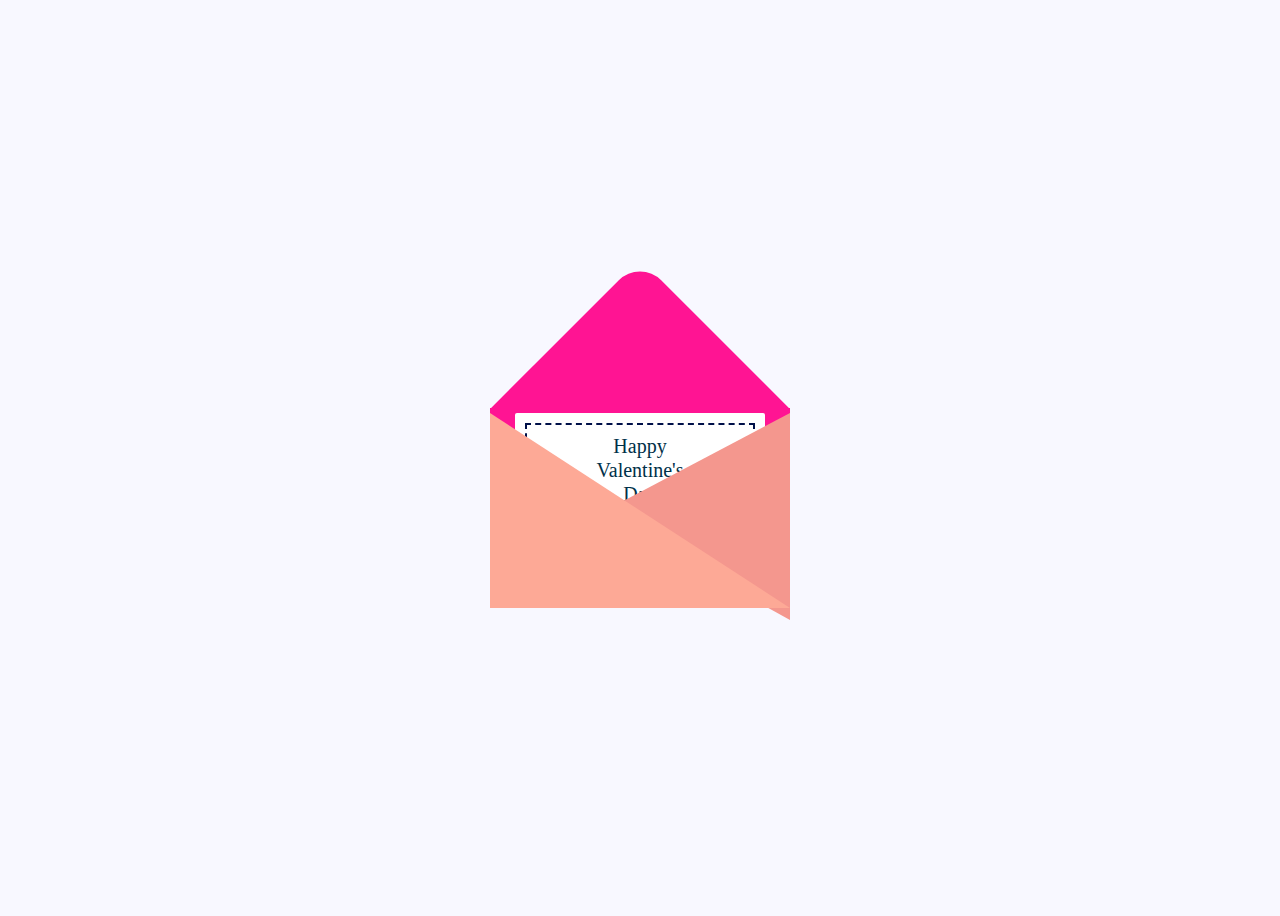
==== index.html @ 32fe6566 "18:47 28/01" ====
<!doctype html>
<html lang="en">
<head>
    <meta charset="UTF-8">
    <meta name="viewport"
          content="width=device-width, user-scalable=no, initial-scale=1.0, maximum-scale=1.0, minimum-scale=1.0">
    <meta http-equiv="X-UA-Compatible" content="ie=edge">
    <link rel="stylesheet" href="styles/start.css">
    <title>Valentine Card</title>

</head>
<body>

<div class="container">
        <div class="valentines">
        <div class="envelope" onclick="window.location.href='templates/main.html'">
        <div class="card">
            <div class="text">
                Happy<br> Valentine's <br> Day
            </div>
            <div class="heart"></div>
        </div>
        </div>
        <div class="front"></div>
    </div>
</div>
</body>
</html>
---- styles/start.css ----
body{
    display: grid;
    place-items: center;
    min-height: 100vh;
    background: ghostwhite;

}
.container{
    position: relative;

}

.valentines{
    position: relative;
    top: 50px;
    cursor: pointer;
    animation: up 3s linear infinite;
}

.envelope{
    position: relative;
    width: 300px;
    height: 200px;
    background: deeppink;
    display: grid;
    place-items: center;

}

.envelope::before{
    content: '';
    position: absolute;
    width: 212px;
    height: 212px;
    background: deeppink;
    transform: rotate(45deg);
    top: -105px;
    left: 44px;
    border-radius: 30px 0 0 0;

}
.front{
    position: absolute;
    border-right: 180px solid #f4978e;
    border-top: 95px solid transparent;
    border-bottom: 100px solid transparent;
    left: 120px;
    top: 5px;
    width: 0;
    height: 12px;
    z-index: 10;

}

.front::before{
    position: absolute;
    content: '';
    border-left: 300px solid #fda996;
    border-top:195px solid transparent;
    left: -120px;
    top: -95px;

}

.card{
    position: relative;
    width: 250px;
    height: 190px;
    background: #fff;
    border-radius: 2px;
    display: grid;
    place-items: center;
    transition: 1s;

}

.card::before{
    content: '';
    position: absolute;
    top: 10px;
    left: 10px;
    right: 10px;
    bottom: 10px;
    border: 2px solid #001049;
    border-style: dashed;

}
.valentines:hover .card{
    transform: translateY(-100px);

}

.card .text{
    font-family: 'Brush Script MT',cursive;
    font-size: 20px;
    text-align: center;
    line-height: 24px;
    color: #003049;

}
.card .heart{
    position: relative;
    width: 35px;
    height: 35px;
    background: red;
    bottom: 20px;
    transform: rotate(45deg);
    border-radius: 50% 0 0 50%;

}

.card .heart::before{
    content: '';
    position: absolute;
    width: 100%;
    height: 100%;
    background: red;
    border-radius: 0 50% 50% 0;
    right: 0;
    transform: rotate(-90deg);
    transform-origin: top;

}

.card .heart::after{
    content: '';
    position: absolute;
    width: 100%;
    height: 100%;
    background: red;
    right: -18px;


}
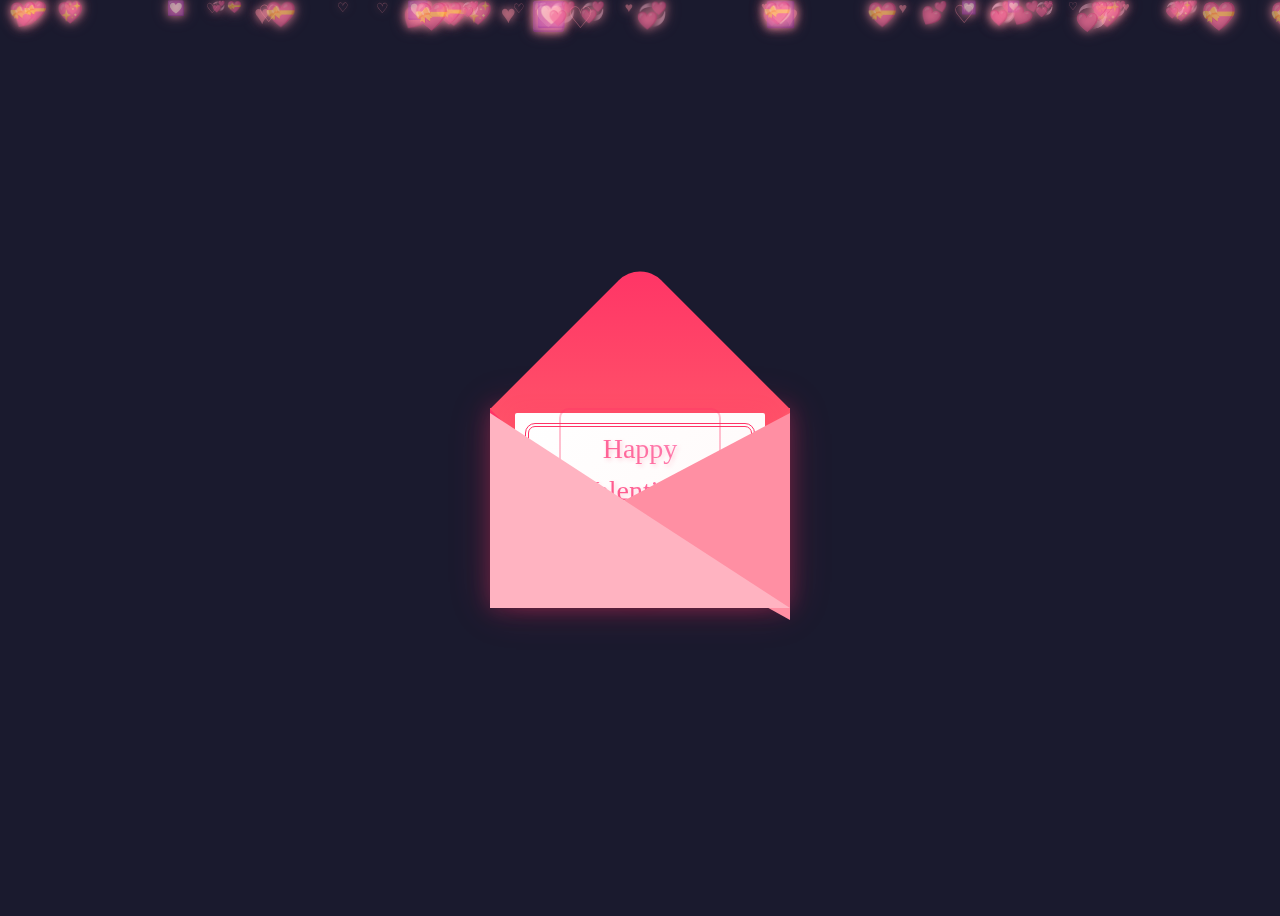
==== commit cef7d16d: "main.html" ====
--- a/index.html
+++ b/index.html
@@ -7,13 +7,298 @@
     <meta http-equiv="X-UA-Compatible" content="ie=edge">
     <link rel="stylesheet" href="styles/start.css">
     <title>Valentine Card</title>
-
+    <style>
+        .fade-out {
+            animation: fadeOut 2.5s ease-in-out;
+        }
+        
+        @keyframes fadeOut {
+            0% { 
+                opacity: 1;
+                transform: scale(1);
+            }
+            50% {
+                opacity: 0.8;
+                transform: scale(1.1) rotate(2deg);
+            }
+            100% { 
+                opacity: 0;
+                transform: scale(0.95) rotate(-2deg);
+            }
+        }
+
+        .hearts-transition {
+            position: fixed;
+            top: 0;
+            left: 0;
+            width: 100%;
+            height: 100%;
+            pointer-events: none;
+            z-index: 9999;
+        }
+
+        .floating-heart {
+            position: absolute;
+            font-size: 36px;
+            color: #ff8fa3;
+            text-shadow: 
+                0 0 10px rgba(255, 143, 163, 0.8),
+                0 0 20px rgba(255, 143, 163, 0.5);
+            animation: floatHeart 2.5s ease-in-out;
+        }
+
+        @keyframes floatHeart {
+            0% {
+                transform: translateY(100vh) scale(0);
+                opacity: 0;
+            }
+            50% {
+                opacity: 1;
+                transform: translateY(50vh) scale(2);
+            }
+            100% {
+                transform: translateY(-100px) scale(1.8);
+                opacity: 0;
+            }
+        }
+
+        /* Sparkle effect around envelope */
+        .sparkle {
+            position: absolute;
+            width: 4px;
+            height: 4px;
+            border-radius: 50%;
+            background-color: #ffd700;
+            box-shadow: 0 0 5px #ffd700;
+            animation: sparkle 1.5s infinite;
+            opacity: 0;
+        }
+
+        @keyframes sparkle {
+            0% { transform: scale(0); opacity: 0; }
+            50% { transform: scale(1); opacity: 1; }
+            100% { transform: scale(0); opacity: 0; }
+        }
+
+        /* Hover effect on envelope */
+        .envelope {
+            transition: transform 0.3s ease;
+            background: linear-gradient(135deg, #ff3366, #ff6b6b);
+            box-shadow: 
+                0 0 20px rgba(255, 51, 102, 0.3),
+                0 0 40px rgba(255, 51, 102, 0.2);
+            animation: pulseEnvelope 2s infinite ease-in-out;
+        }
+
+        .envelope::before {
+            background: linear-gradient(135deg, #ff3366, #ff6b6b);
+        }
+
+        @keyframes pulseEnvelope {
+            0% {
+                transform: scale(1);
+                box-shadow: 
+                    0 0 20px rgba(255, 51, 102, 0.3),
+                    0 0 40px rgba(255, 51, 102, 0.2);
+            }
+            50% {
+                transform: scale(1.02);
+                box-shadow: 
+                    0 0 30px rgba(255, 51, 102, 0.4),
+                    0 0 60px rgba(255, 51, 102, 0.3);
+            }
+            100% {
+                transform: scale(1);
+                box-shadow: 
+                    0 0 20px rgba(255, 51, 102, 0.3),
+                    0 0 40px rgba(255, 51, 102, 0.2);
+            }
+        }
+
+        /* Subtle background animation */
+        .background-hearts {
+            position: fixed;
+            top: 0;
+            left: 0;
+            width: 100%;
+            height: 100%;
+            pointer-events: none;
+            z-index: -1;
+        }
+
+        .bg-heart {
+            position: absolute;
+            color: rgba(255, 143, 163, 0.4);
+            font-size: 24px;
+            text-shadow: 
+                0 0 8px rgba(255, 143, 163, 0.6),
+                0 0 16px rgba(255, 143, 163, 0.4);
+            animation: floatUpSlowly 15s linear infinite;
+        }
+
+        @keyframes floatUpSlowly {
+            from { transform: translateY(100vh) rotate(0deg); }
+            to { transform: translateY(-100vh) rotate(360deg); }
+        }
+
+        /* Sweet message below envelope */
+        .hint-message {
+            position: absolute;
+            bottom: 20px;
+            left: 50%;
+            transform: translateX(-50%);
+            font-family: 'Courier New', cursive;
+            color: #ff8fa3;
+            text-shadow: 0 0 5px rgba(255, 143, 163, 0.3);
+            opacity: 0;
+            animation: pulseText 2s infinite;
+        }
+
+        @keyframes pulseText {
+            0% { opacity: 0; }
+            50% { opacity: 0.7; }
+            100% { opacity: 0; }
+        }
+
+        /* Change background color to a soft dark color */
+        body {
+            background-color: #1a1a2e;  /* Dark blue-ish background */
+        }
+
+        /* Make the heart in the card brighter too */
+        .card .heart {
+            box-shadow: 
+                0 0 15px rgba(255, 0, 0, 0.5),
+                0 0 30px rgba(255, 0, 0, 0.3);
+        }
+
+        /* Beautify the card text */
+        .card .text {
+            font-family: 'Brush Script MT', cursive;
+            font-size: 28px;  /* Increased size */
+            text-align: center;
+            line-height: 1.5;
+            background: linear-gradient(45deg, #ff3366, #ff99cc);
+            -webkit-background-clip: text;
+            -webkit-text-fill-color: transparent;
+            text-shadow: 2px 2px 4px rgba(255, 51, 102, 0.2);
+            animation: pulseText 2s infinite;
+            padding: 15px;
+            position: relative;
+            z-index: 1;
+        }
+
+        /* Add decorative border around text */
+        .card .text::before {
+            content: '';
+            position: absolute;
+            top: -5px;
+            left: -5px;
+            right: -5px;
+            bottom: -5px;
+            border: 2px solid #ff3366;
+            border-radius: 10px;
+            opacity: 0.3;
+            animation: pulseBorder 2s infinite;
+        }
+
+        /* Pulsing animation for text */
+        @keyframes pulseText {
+            0% {
+                transform: scale(1);
+                filter: brightness(1);
+            }
+            50% {
+                transform: scale(1.05);
+                filter: brightness(1.2);
+            }
+            100% {
+                transform: scale(1);
+                filter: brightness(1);
+            }
+        }
+
+        /* Pulsing animation for border */
+        @keyframes pulseBorder {
+            0% {
+                transform: scale(1);
+                opacity: 0.3;
+            }
+            50% {
+                transform: scale(1.1);
+                opacity: 0.6;
+            }
+            100% {
+                transform: scale(1);
+                opacity: 0.3;
+            }
+        }
+
+        /* Add small hearts around text */
+        .card .text::after {
+            content: '♥';
+            position: absolute;
+            font-size: 14px;
+            color: #ff3366;
+            animation: rotateMiniHeart 3s linear infinite;
+        }
+
+        @keyframes rotateMiniHeart {
+            0% { transform: rotate(0deg) translateX(50px) rotate(0deg); }
+            100% { transform: rotate(360deg) translateX(50px) rotate(-360deg); }
+        }
+
+        /* Make the card more elegant */
+        .card {
+            background: linear-gradient(135deg, #fff, #fff8f8);
+            box-shadow: 0 0 20px rgba(255, 51, 102, 0.2);
+        }
+
+        .card::before {
+            border: 2px solid #ff3366;
+            border-style: double;
+            border-width: 4px;
+            border-radius: 10px;
+            animation: glowBorder 2s infinite;
+        }
+
+        @keyframes glowBorder {
+            0% { box-shadow: 0 0 5px rgba(255, 51, 102, 0.2); }
+            50% { box-shadow: 0 0 15px rgba(255, 51, 102, 0.4); }
+            100% { box-shadow: 0 0 5px rgba(255, 51, 102, 0.2); }
+        }
+
+        /* Enhance the front flap */
+        .front {
+            border-right: 180px solid #ff8fa3;
+        }
+
+        .front::before {
+            border-left: 300px solid #ffb3c1;
+        }
+
+        /* Add sparkle effect around envelope */
+        .sparkle {
+            box-shadow: 0 0 10px #ffd700, 0 0 20px #ffd700;
+            animation: sparkle 1.5s infinite;
+        }
+
+        /* Hover effect enhancement */
+        .envelope:hover {
+            transform: scale(1.05);
+            box-shadow: 
+                0 0 40px rgba(255, 51, 102, 0.5),
+                0 0 80px rgba(255, 51, 102, 0.3);
+            cursor: pointer;
+        }
+    </style>
 </head>
 <body>
 
+<div class="background-hearts"></div>
 <div class="container">
-        <div class="valentines">
-        <div class="envelope" onclick="window.location.href='templates/main.html'">
+    <div class="valentines">
+        <div class="envelope" onclick="handleClick(event)">
         <div class="card">
             <div class="text">
                 Happy<br> Valentine's <br> Day
@@ -23,6 +308,82 @@
         </div>
         <div class="front"></div>
     </div>
+    <div class="hint-message">Click the envelope... ♥</div>
 </div>
+
+<script>
+    function createHeart() {
+        const heart = document.createElement('div');
+        heart.className = 'floating-heart';
+        heart.innerHTML = '❤';
+        heart.style.left = Math.random() * 100 + 'vw';
+        return heart;
+    }
+
+    function handleClick(event) {
+        const container = document.querySelector('.container');
+        container.classList.add('fade-out');
+        
+        const heartsContainer = document.createElement('div');
+        heartsContainer.className = 'hearts-transition';
+        document.body.appendChild(heartsContainer);
+        
+        // Increased number of hearts significantly
+        for (let i = 0; i < 50; i++) {  // Increased from 25 to 50
+            setTimeout(() => {
+                const heart = createHeart();
+                heartsContainer.appendChild(heart);
+                setTimeout(() => heart.remove(), 2500);
+            }, i * 100);  // Decreased delay between hearts from 150ms to 100ms
+        }
+
+        setTimeout(() => {
+            window.location.href = 'templates/main.html';
+        }, 2400);
+    }
+
+    // Add background floating hearts
+    function createBackgroundHearts() {
+        const container = document.querySelector('.background-hearts');
+        const heartSymbols = ['♥', '♡', '💖', '💕', '💞', '💟', '💝'];
+        const numberOfHearts = 60;  // Increased from 15 to 30
+
+        for(let i = 0; i < numberOfHearts; i++) {
+            const heart = document.createElement('div');
+            heart.className = 'bg-heart';
+            heart.innerHTML = heartSymbols[Math.floor(Math.random() * heartSymbols.length)];
+            heart.style.left = `${Math.random() * 100}vw`;
+            heart.style.fontSize = `${Math.random() * 20 + 10}px`;
+            heart.style.animationDelay = `${Math.random() * 15}s`;
+            container.appendChild(heart);
+        }
+    }
+
+    // Add sparkles around envelope
+    function createSparkles() {
+        const envelope = document.querySelector('.envelope');
+        const numberOfSparkles = 12;
+        
+        for(let i = 0; i < numberOfSparkles; i++) {
+            const sparkle = document.createElement('div');
+            sparkle.className = 'sparkle';
+            const angle = (i / numberOfSparkles) * 360;
+            const radius = 100;
+            const x = radius * Math.cos(angle * Math.PI / 180);
+            const y = radius * Math.sin(angle * Math.PI / 180);
+            
+            sparkle.style.left = `calc(50% + ${x}px)`;
+            sparkle.style.top = `calc(50% + ${y}px)`;
+            sparkle.style.animationDelay = `${i * 0.1}s`;
+            envelope.appendChild(sparkle);
+        }
+    }
+
+    // Initialize everything
+    window.addEventListener('load', () => {
+        createBackgroundHearts();
+        createSparkles();
+    });
+</script>
 </body>
 </html>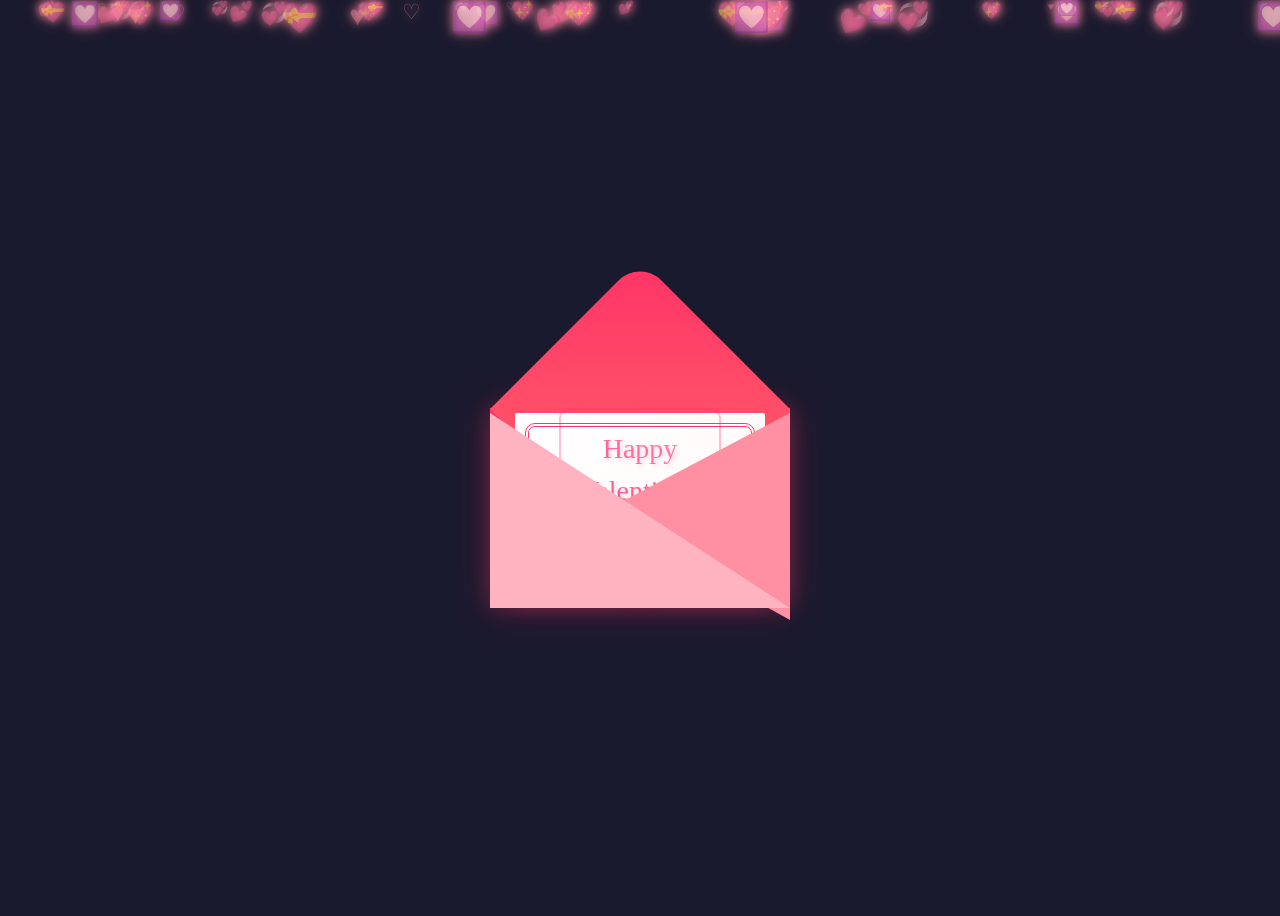
==== commit 61ca6216: "15:34 29/01" ====
--- a/index.html
+++ b/index.html
@@ -328,18 +328,22 @@
         heartsContainer.className = 'hearts-transition';
         document.body.appendChild(heartsContainer);
         
-        // Increased number of hearts significantly
-        for (let i = 0; i < 50; i++) {  // Increased from 25 to 50
+        // Create a heart tunnel effect
+        for (let i = 0; i < 100; i++) {  // Increased hearts for tunnel effect
             setTimeout(() => {
                 const heart = createHeart();
+                heart.style.transform = `translateZ(${i * 10}px)`;
+                heart.style.fontSize = `${36 + i/2}px`; // Hearts get bigger
                 heartsContainer.appendChild(heart);
-                setTimeout(() => heart.remove(), 2500);
-            }, i * 100);  // Decreased delay between hearts from 150ms to 100ms
-        }
-
+            }, i * 50);
+        }
+
+        // Store transition state in sessionStorage
+        sessionStorage.setItem('pageTransition', 'true');
+        
         setTimeout(() => {
             window.location.href = 'templates/main.html';
-        }, 2400);
+        }, 2000);  // Slightly shorter to prevent pause
     }
 
     // Add background floating hearts
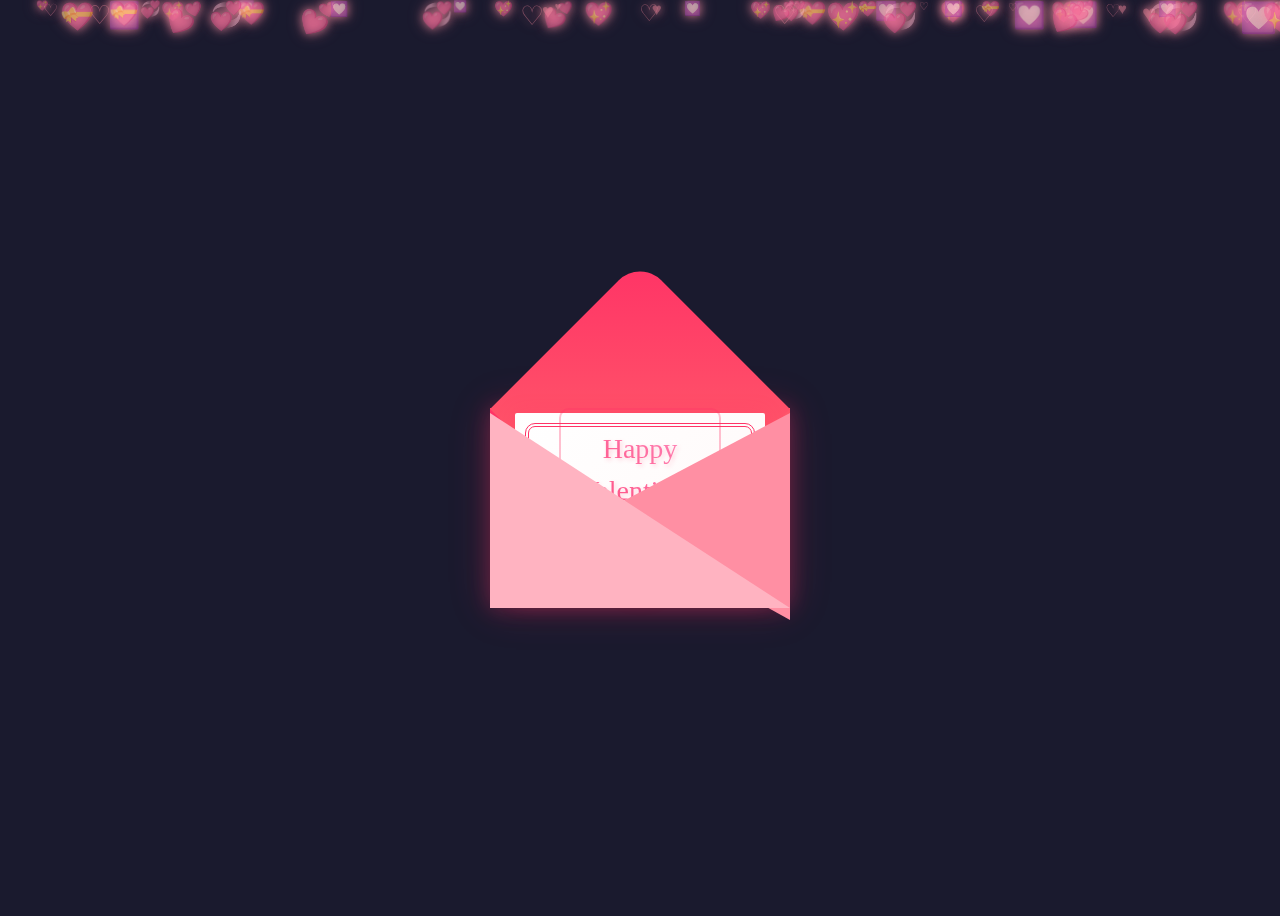
==== commit 4dabe9a5: "16:11 30/01" ====
--- a/index.html
+++ b/index.html
@@ -342,7 +342,7 @@
         sessionStorage.setItem('pageTransition', 'true');
         
         setTimeout(() => {
-            window.location.href = 'templates/main.html';
+            window.location.href = 'templates/handshake.html';
         }, 2000);  // Slightly shorter to prevent pause
     }
 
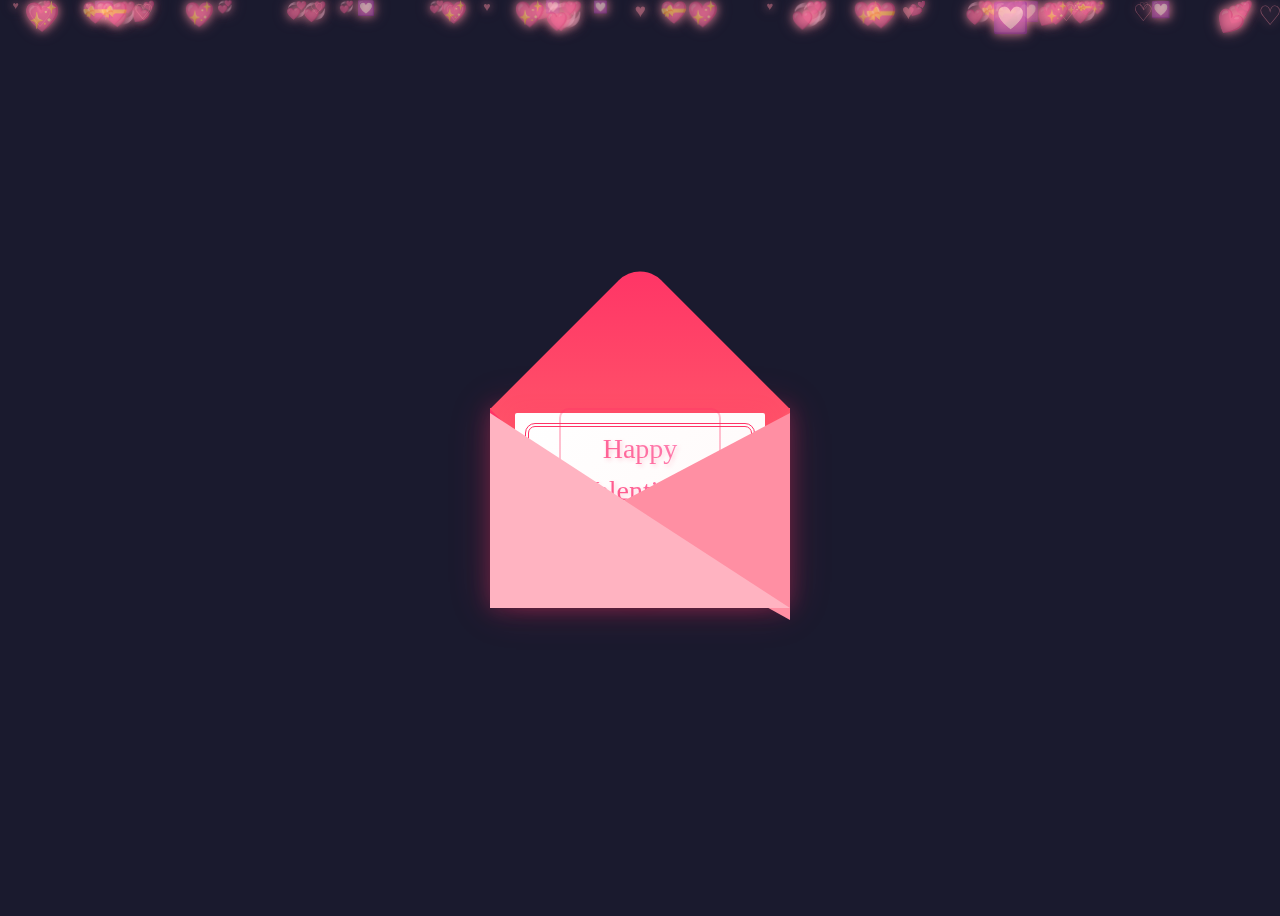
==== commit aa63241d: "01:43 06/02" ====
--- a/index.html
+++ b/index.html
@@ -342,7 +342,7 @@
         sessionStorage.setItem('pageTransition', 'true');
         
         setTimeout(() => {
-            window.location.href = 'templates/handshake.html';
+            window.location.href = 'templates/main.html';
         }, 2000);  // Slightly shorter to prevent pause
     }
 
